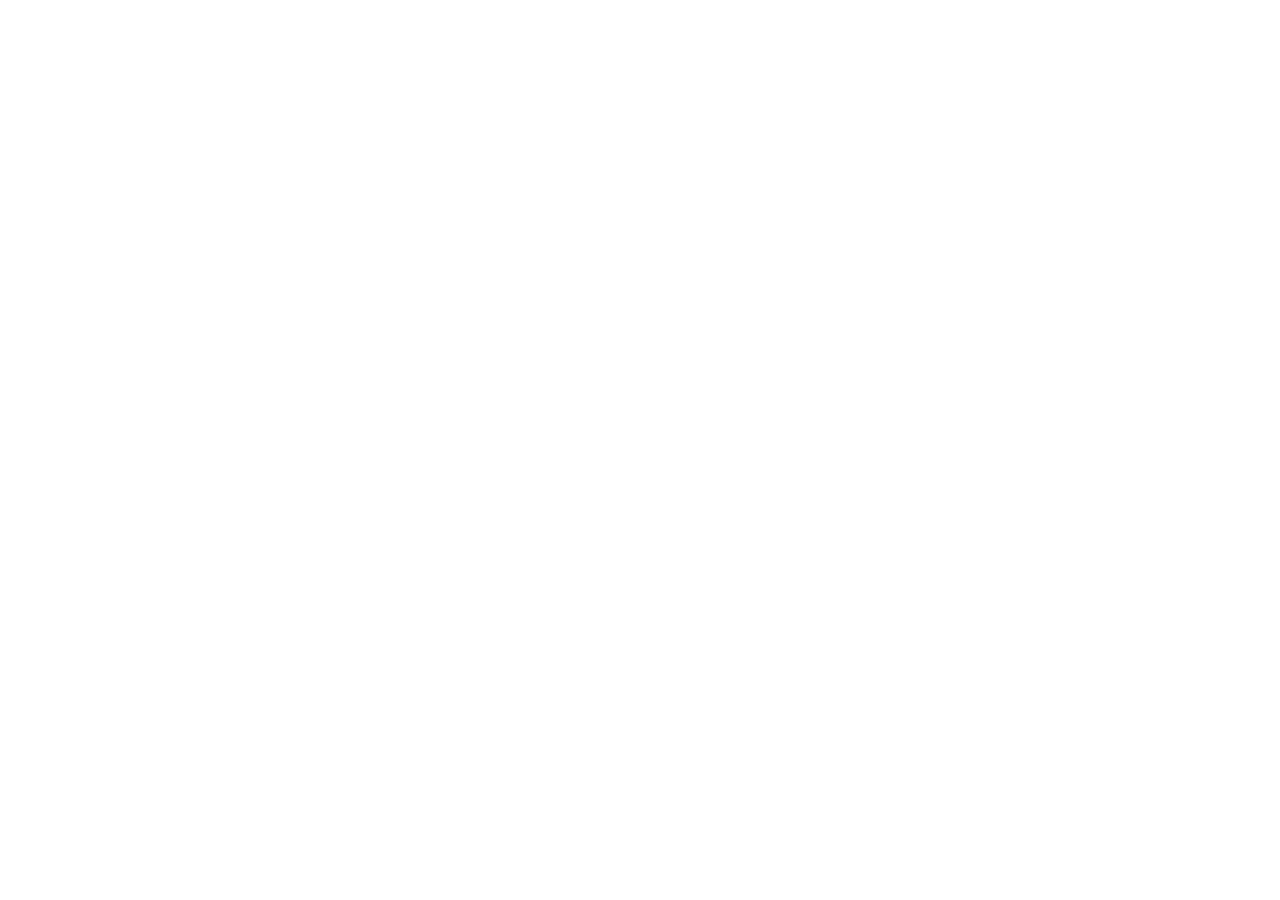
==== index.html @ ef2b0092 "chore: se creo la primer estructura semantica del sitio web" ====
<!doctype html>
<html lang="es">
  <head>
    <meta charset="utf-8" />
    <meta name="viewport" content="width=device-width, initial-scale=1" />
    <title>Inicio</title>
    <link
      href="https://cdn.jsdelivr.net/npm/bootstrap@5.3.8/dist/css/bootstrap.min.css"
      rel="stylesheet"
      integrity="sha384-sRIl4kxILFvY47J16cr9ZwB07vP4J8+LH7qKQnuqkuIAvNWLzeN8tE5YBujZqJLB"
      crossorigin="anonymous"
    />
    <link rel="stylesheet" href="assets/css/styles.css" />
  </head>
  <body>
    <script
      src="https://cdn.jsdelivr.net/npm/bootstrap@5.3.8/dist/js/bootstrap.bundle.min.js"
      integrity="sha384-FKyoEForCGlyvwx9Hj09JcYn3nv7wiPVlz7YYwJrWVcXK/BmnVDxM+D2scQbITxI"
      crossorigin="anonymous"
    ></script>
  </body>
</html>
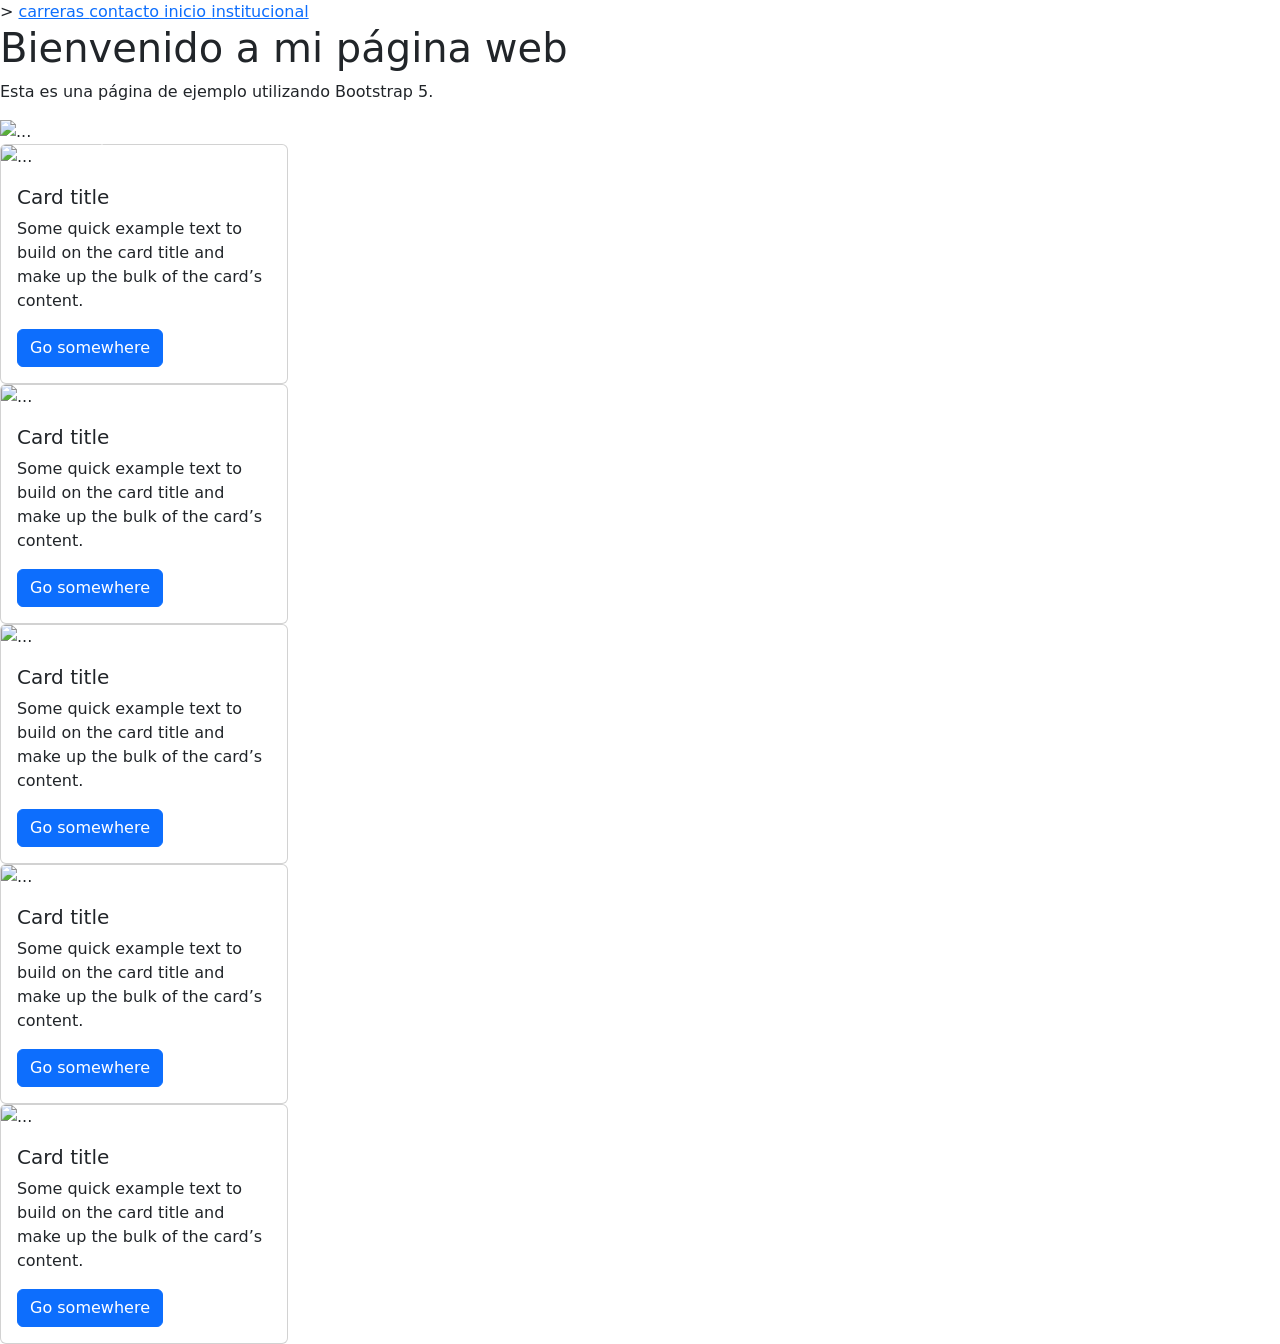
==== commit e78ed7ba: "feat: se añadieron las primeras interacciones en la pagina principal" ====
--- a/index.html
+++ b/index.html
@@ -11,8 +11,100 @@
       crossorigin="anonymous"
     />
     <link rel="stylesheet" href="assets/css/styles.css" />
+>
   </head>
-  <body>
+  <carreras>
+        <!-- enlaces a los demas sitios -->
+    <a href="carreras.html" rel="stylesheet"> carreras </a>
+    <a href="contacto.html" rel="stylesheet"> contacto </a>
+    <a href="index.html" rel="stylesheet"> inicio </a>
+    <a href="institucional.html" rel="stylesheet"> institucional </a>
+    <!-- bienvenida -->
+    <h1>Bienvenido a mi página web</h1>
+
+    <!-- párrafo de ejemplo -->
+    <p>Esta es una página de ejemplo utilizando Bootstrap 5.</p>
+
+   <!-- carrusel de imagenes --->
+    <div id="carouselExample" class="carousel slide">
+      <div class="carousel-inner">
+        <div class="carousel-item active">
+          <img src="..." class="d-block w-100" alt="..." />
+        </div>
+        <div class="carousel-item">
+          <img src="..." class="d-block w-100" alt="..." />
+        </div>
+        <div class="carousel-item">
+          <img src="..." class="d-block w-100" alt="..." />
+        </div>
+      </div>
+      <button
+        class="carousel-control-prev"
+        type="button"
+        data-bs-target="#carouselExample"
+        data-bs-slide="prev"
+      >
+        <span class="carousel-control-prev-icon" aria-hidden="true"></span>
+        <span class="visually-hidden">Previous</span>
+      </button>
+      <button
+        class="carousel-control-next"
+        type="button"
+        data-bs-target="#carouselExample"
+        data-bs-slide="next"
+      >
+        <span class="carousel-control-next-icon" aria-hidden="true"></span>
+        <span class="visually-hidden">Next</span>
+      </button>
+    </div>
+
+
+    <!-- seccion de cards -->
+
+    <div class="card" style="width: 18rem;">
+  <img src="..." class="card-img-top" alt="...">
+  <div class="card-body">
+    <h5 class="card-title">Card title</h5>
+    <p class="card-text">Some quick example text to build on the card title and make up the bulk of the card’s content.</p>
+    <a href="#" class="btn btn-primary">Go somewhere</a>
+  </div>
+</div>
+
+<div class="card" style="width: 18rem;">
+  <img src="..." class="card-img-top" alt="...">
+  <div class="card-body">
+    <h5 class="card-title">Card title</h5>
+    <p class="card-text">Some quick example text to build on the card title and make up the bulk of the card’s content.</p>
+    <a href="#" class="btn btn-primary">Go somewhere</a>
+  </div>
+</div>
+
+<div class="card" style="width: 18rem;">
+  <img src="..." class="card-img-top" alt="...">
+  <div class="card-body">
+    <h5 class="card-title">Card title</h5>
+    <p class="card-text">Some quick example text to build on the card title and make up the bulk of the card’s content.</p>
+    <a href="#" class="btn btn-primary">Go somewhere</a>
+  </div>
+</div>
+
+<div class="card" style="width: 18rem;">
+  <img src="..." class="card-img-top" alt="...">
+  <div class="card-body">
+    <h5 class="card-title">Card title</h5>
+    <p class="card-text">Some quick example text to build on the card title and make up the bulk of the card’s content.</p>
+    <a href="#" class="btn btn-primary">Go somewhere</a>
+  </div>
+</div>
+
+<div class="card" style="width: 18rem;">
+  <img src="..." class="card-img-top" alt="...">
+  <div class="card-body">
+    <h5 class="card-title">Card title</h5>
+    <p class="card-text">Some quick example text to build on the card title and make up the bulk of the card’s content.</p>
+    <a href="#" class="btn btn-primary">Go somewhere</a>
+  </div>
+</div>
     <script
       src="https://cdn.jsdelivr.net/npm/bootstrap@5.3.8/dist/js/bootstrap.bundle.min.js"
       integrity="sha384-FKyoEForCGlyvwx9Hj09JcYn3nv7wiPVlz7YYwJrWVcXK/BmnVDxM+D2scQbITxI"
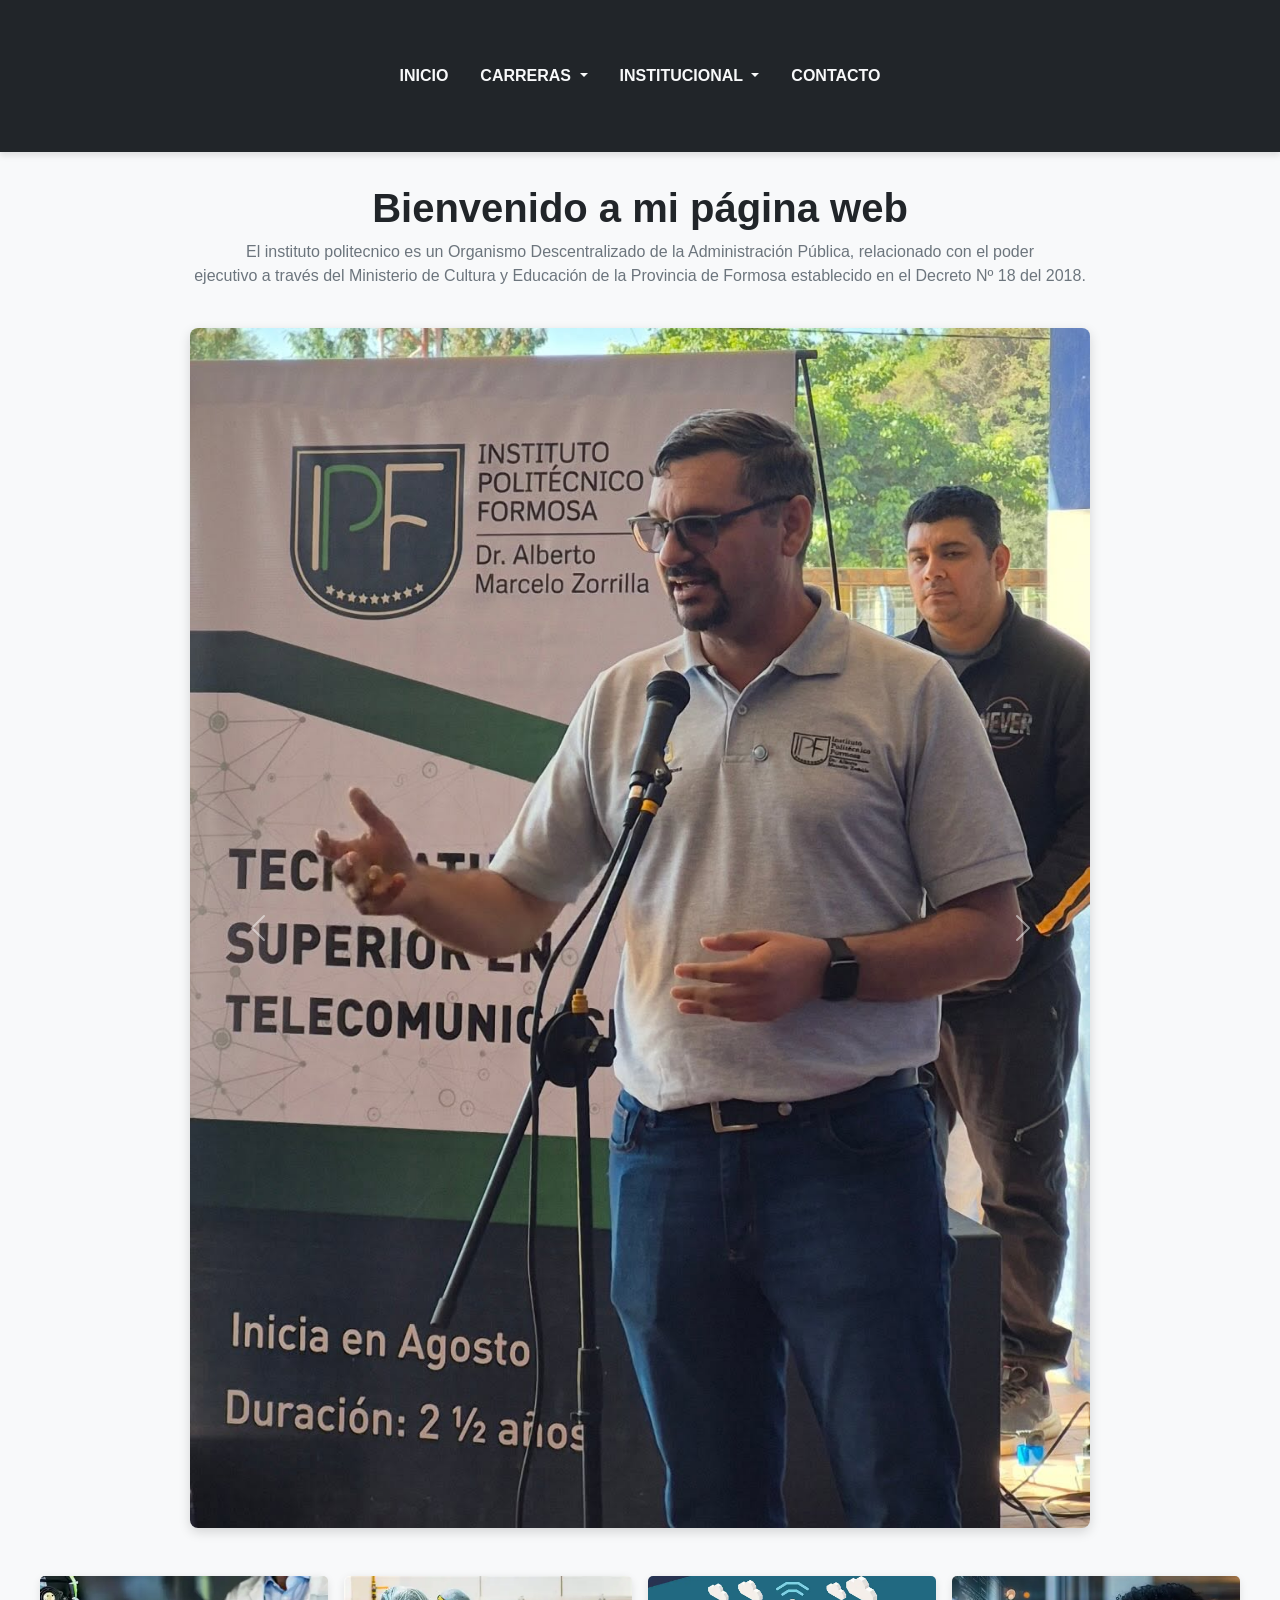
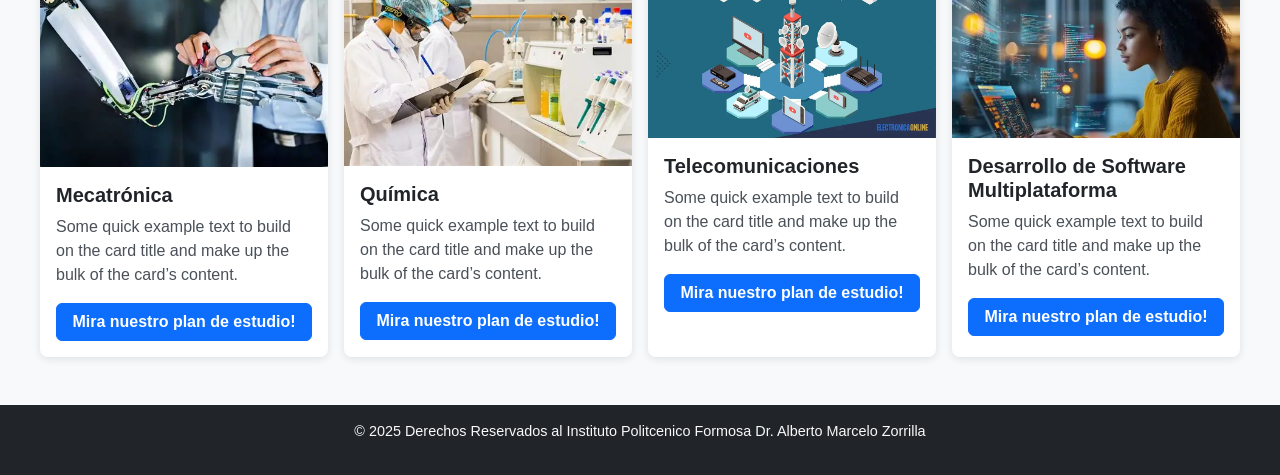
==== commit ad6656d2: "style: se estético los elementos solicitados para la pagina principal" ====
--- a/index.html
+++ b/index.html
@@ -4,107 +4,196 @@
     <meta charset="utf-8" />
     <meta name="viewport" content="width=device-width, initial-scale=1" />
     <title>Inicio</title>
+
     <link
       href="https://cdn.jsdelivr.net/npm/bootstrap@5.3.8/dist/css/bootstrap.min.css"
       rel="stylesheet"
       integrity="sha384-sRIl4kxILFvY47J16cr9ZwB07vP4J8+LH7qKQnuqkuIAvNWLzeN8tE5YBujZqJLB"
       crossorigin="anonymous"
     />
-    <link rel="stylesheet" href="assets/css/styles.css" />
->
+    <link rel="stylesheet" href="assets/css/style.css" />
   </head>
-  <carreras>
-        <!-- enlaces a los demas sitios -->
-    <a href="carreras.html" rel="stylesheet"> carreras </a>
-    <a href="contacto.html" rel="stylesheet"> contacto </a>
-    <a href="index.html" rel="stylesheet"> inicio </a>
-    <a href="institucional.html" rel="stylesheet"> institucional </a>
-    <!-- bienvenida -->
-    <h1>Bienvenido a mi página web</h1>
-
-    <!-- párrafo de ejemplo -->
-    <p>Esta es una página de ejemplo utilizando Bootstrap 5.</p>
-
-   <!-- carrusel de imagenes --->
-    <div id="carouselExample" class="carousel slide">
+
+  <body>
+    <nav id="navegacion">
+      <a href="index.html" class="enlace">inicio</a>
+
+      <div class="dropdown">
+        <a
+          class="enlace dropdown-toggle"
+          href="#"
+          role="button"
+          data-bs-toggle="dropdown"
+          aria-expanded="false"
+        >
+          carreras
+        </a>
+        <ul class="dropdown-menu menu-desplegable">
+          <li>
+            <a class="dropdown-item sub-enlace" href="mecatronica.html"
+              >Mecatrónica</a
+            >
+          </li>
+          <li>
+            <a class="dropdown-item sub-enlace" href="quimica.html">Química</a>
+          </li>
+          <li>
+            <a class="dropdown-item sub-enlace" href="telecomunicaciones.html"
+              >Telecomunicaciones</a
+            >
+          </li>
+          <li>
+            <a class="dropdown-item sub-enlace" href="software.html"
+              >Desarrollo de Software Multiplataforma</a
+            >
+          </li>
+        </ul>
+      </div>
+
+      <div class="dropdown">
+        <a
+          class="enlace dropdown-toggle"
+          href="#"
+          role="button"
+          data-bs-toggle="dropdown"
+          aria-expanded="false"
+        >
+          institucional
+        </a>
+        <ul class="dropdown-menu menu-desplegable">
+          <li>
+            <a class="dropdown-item sub-enlace" href="historia.html"
+              >Historia</a
+            >
+          </li>
+          <li>
+            <a class="dropdown-item sub-enlace" href="autoridades.html"
+              >Autoridades</a
+            >
+          </li>
+          <li>
+            <a class="dropdown-item sub-enlace" href="ubicacion.html"
+              >Ubicación</a
+            >
+          </li>
+        </ul>
+      </div>
+
+      <a href="contacto.html" class="enlace">contacto</a>
+    </nav>
+
+    <h1 class="titulo">Bienvenido a mi página web</h1>
+    <p class="descripcion">
+      El instituto politecnico es un Organismo Descentralizado de la Administración Pública, relacionado con el poder <br>
+      ejecutivo a través del Ministerio de Cultura y Educación de la Provincia de Formosa establecido en el Decreto Nº 18 del 2018.
+    </p>
+
+    <div id="carrusel-principal" class="carousel slide">
       <div class="carousel-inner">
         <div class="carousel-item active">
-          <img src="..." class="d-block w-100" alt="..." />
+          <img src="assets/img/foto1.jpg" class="d-block w-100" alt="Foto 1" />
         </div>
         <div class="carousel-item">
-          <img src="..." class="d-block w-100" alt="..." />
+          <img src="assets/img/foto2.jpg" class="d-block w-100" alt="Foto 2" />
         </div>
         <div class="carousel-item">
-          <img src="..." class="d-block w-100" alt="..." />
+          <img src="assets/img/foto3.jpg" class="d-block w-100" alt="Foto 3" />
         </div>
       </div>
       <button
         class="carousel-control-prev"
         type="button"
-        data-bs-target="#carouselExample"
+        data-bs-target="#carrusel-principal"
         data-bs-slide="prev"
       >
         <span class="carousel-control-prev-icon" aria-hidden="true"></span>
-        <span class="visually-hidden">Previous</span>
+        <span class="visually-hidden">Anterior</span>
       </button>
       <button
         class="carousel-control-next"
         type="button"
-        data-bs-target="#carouselExample"
+        data-bs-target="#carrusel-principal"
         data-bs-slide="next"
       >
         <span class="carousel-control-next-icon" aria-hidden="true"></span>
-        <span class="visually-hidden">Next</span>
+        <span class="visually-hidden">Siguiente</span>
       </button>
     </div>
 
-
-    <!-- seccion de cards -->
-
-    <div class="card" style="width: 18rem;">
-  <img src="..." class="card-img-top" alt="...">
-  <div class="card-body">
-    <h5 class="card-title">Card title</h5>
-    <p class="card-text">Some quick example text to build on the card title and make up the bulk of the card’s content.</p>
-    <a href="#" class="btn btn-primary">Go somewhere</a>
-  </div>
-</div>
-
-<div class="card" style="width: 18rem;">
-  <img src="..." class="card-img-top" alt="...">
-  <div class="card-body">
-    <h5 class="card-title">Card title</h5>
-    <p class="card-text">Some quick example text to build on the card title and make up the bulk of the card’s content.</p>
-    <a href="#" class="btn btn-primary">Go somewhere</a>
-  </div>
-</div>
-
-<div class="card" style="width: 18rem;">
-  <img src="..." class="card-img-top" alt="...">
-  <div class="card-body">
-    <h5 class="card-title">Card title</h5>
-    <p class="card-text">Some quick example text to build on the card title and make up the bulk of the card’s content.</p>
-    <a href="#" class="btn btn-primary">Go somewhere</a>
-  </div>
-</div>
-
-<div class="card" style="width: 18rem;">
-  <img src="..." class="card-img-top" alt="...">
-  <div class="card-body">
-    <h5 class="card-title">Card title</h5>
-    <p class="card-text">Some quick example text to build on the card title and make up the bulk of the card’s content.</p>
-    <a href="#" class="btn btn-primary">Go somewhere</a>
-  </div>
-</div>
-
-<div class="card" style="width: 18rem;">
-  <img src="..." class="card-img-top" alt="...">
-  <div class="card-body">
-    <h5 class="card-title">Card title</h5>
-    <p class="card-text">Some quick example text to build on the card title and make up the bulk of the card’s content.</p>
-    <a href="#" class="btn btn-primary">Go somewhere</a>
-  </div>
-</div>
+    <div class="d-flex flex-wrap gap-3 mt-4 contenedor-tarjetas">
+      <div class="card tarjeta" style="width: 18rem">
+        <img
+          src="assets/img/mecatronica.webp"
+          class="card-img-top"
+          alt="Mecatrónica"
+        />
+        <div class="card-body">
+          <h5 class="card-title titulo-tarjeta">Mecatrónica</h5>
+          <p class="card-text texto-tarjeta">
+            Some quick example text to build on the card title and make up the
+            bulk of the card’s content.
+          </p>
+          <a href="carreras.html" class="btn btn-primary boton-tarjeta"
+            >Mira nuestro plan de estudio!</a
+          >
+        </div>
+      </div>
+
+      <div class="card tarjeta" style="width: 18rem">
+        <img src="assets/img/quimica.webp" class="card-img-top" alt="Química" />
+        <div class="card-body">
+          <h5 class="card-title titulo-tarjeta">Química</h5>
+          <p class="card-text texto-tarjeta">
+            Some quick example text to build on the card title and make up the
+            bulk of the card’s content.
+          </p>
+          <a href="carreras.html" class="btn btn-primary boton-tarjeta"
+            >Mira nuestro plan de estudio!</a
+          >
+        </div>
+      </div>
+
+      <div class="card tarjeta" style="width: 18rem">
+        <img
+          src="assets/img/telecomunicaciones.webp"
+          class="card-img-top"
+          alt="Telecomunicaciones"
+        />
+        <div class="card-body">
+          <h5 class="card-title titulo-tarjeta">Telecomunicaciones</h5>
+          <p class="card-text texto-tarjeta">
+            Some quick example text to build on the card title and make up the
+            bulk of the card’s content.
+          </p>
+          <a href="carreras.html" class="btn btn-primary boton-tarjeta"
+            >Mira nuestro plan de estudio!</a
+          >
+        </div>
+      </div>
+
+      <div class="card tarjeta" style="width: 18rem">
+        <img src="assets/img/software.webp" class="card-img-top" alt="Software" />
+        <div class="card-body">
+          <h5 class="card-title titulo-tarjeta">
+            Desarrollo de Software Multiplataforma
+          </h5>
+          <p class="card-text texto-tarjeta">
+            Some quick example text to build on the card title and make up the
+            bulk of the card’s content.
+          </p>
+          <a href="carreras.html" class="btn btn-primary boton-tarjeta"
+            >Mira nuestro plan de estudio!</a
+          >
+        </div>
+      </div>
+    </div>
+
+    <footer>
+      <div class="footer-estilo">
+        <p class="texto-footer">
+          &copy; 2025 Derechos Reservados al Instituto Politcenico Formosa Dr. Alberto Marcelo Zorrilla
+        </p>
+    </footer>
     <script
       src="https://cdn.jsdelivr.net/npm/bootstrap@5.3.8/dist/js/bootstrap.bundle.min.js"
       integrity="sha384-FKyoEForCGlyvwx9Hj09JcYn3nv7wiPVlz7YYwJrWVcXK/BmnVDxM+D2scQbITxI"
--- a/assets/css/style.css
+++ b/assets/css/style.css
@@ -0,0 +1,120 @@
+body {
+  background-color: #f8f9fa;
+  font-family: "Segoe UI", Tahoma, Geneva, Verdana, sans-serif;
+}
+
+#navegacion {
+  background-color: #212529;
+  padding: 4rem;
+  display: flex;
+  justify-content: center;
+  align-items: center;
+  gap: 2rem;
+  box-shadow: 0 4px 6px rgba(0, 0, 0, 0.1);
+}
+
+.enlace {
+  color: #f8f9fa;
+  text-decoration: none;
+  font-weight: 600;
+  text-transform: uppercase;
+  transition: color 0.2s ease-in-out;
+}
+
+.enlace:hover,
+.enlace:focus {
+  color: #0d6efd;
+}
+
+.menu-desplegable {
+  background-color: #212529;
+  border: 1px solid #343a40;
+  box-shadow: 0 4px 12px rgba(0, 0, 0, 0.2);
+}
+
+.sub-enlace {
+  color: #f8f9fa;
+  font-weight: 500;
+  transition:
+    background-color 0.2s,
+    color 0.2s;
+}
+
+.sub-enlace:hover {
+  background-color: #343a40;
+  color: #0d6efd;
+}
+
+.titulo {
+  text-align: center;
+  color: #212529;
+  margin-top: 2rem;
+  font-weight: bold;
+}
+
+.descripcion {
+  text-align: center;
+  color: #6c757d;
+  margin-bottom: 2.5rem;
+}
+
+#carrusel-principal {
+  max-width: 900px;
+  margin: 0 auto 3rem auto;
+  border-radius: 8px;
+  overflow: hidden;
+  box-shadow: 0 4px 12px rgba(0, 0, 0, 0.15);
+}
+
+.carousel.slide {
+  width: 100%;
+  height: auto;
+}
+
+.contenedor-tarjetas {
+  justify-content: center;
+  padding: 0 1rem 3rem 1rem;
+}
+
+.tarjeta {
+  border: none;
+  border-radius: 8px;
+  box-shadow: 0 2px 8px rgba(0, 0, 0, 0.1);
+  transition:
+    transform 0.3s ease,
+    box-shadow 0.3s ease;
+}
+
+.tarjeta:hover {
+  transform: translateY(-5px);
+  box-shadow: 0 8px 16px rgba(0, 0, 0, 0.2);
+}
+
+.titulo-tarjeta {
+  color: #212529;
+  font-weight: 700;
+}
+
+.texto-tarjeta {
+  color: #495057;
+}
+
+.boton-tarjeta {
+  width: 100%;
+  font-weight: 600;
+  border-radius: 6px;
+}
+
+.footer-estilo {
+  background-color: #212529;
+  padding: 1rem;
+  display: flex;
+  justify-content: center;
+  align-items: center;
+}
+
+.texto-footer {
+  color: #f8f9fa;
+  font-size: 0.9rem;
+  text-align: center;
+}
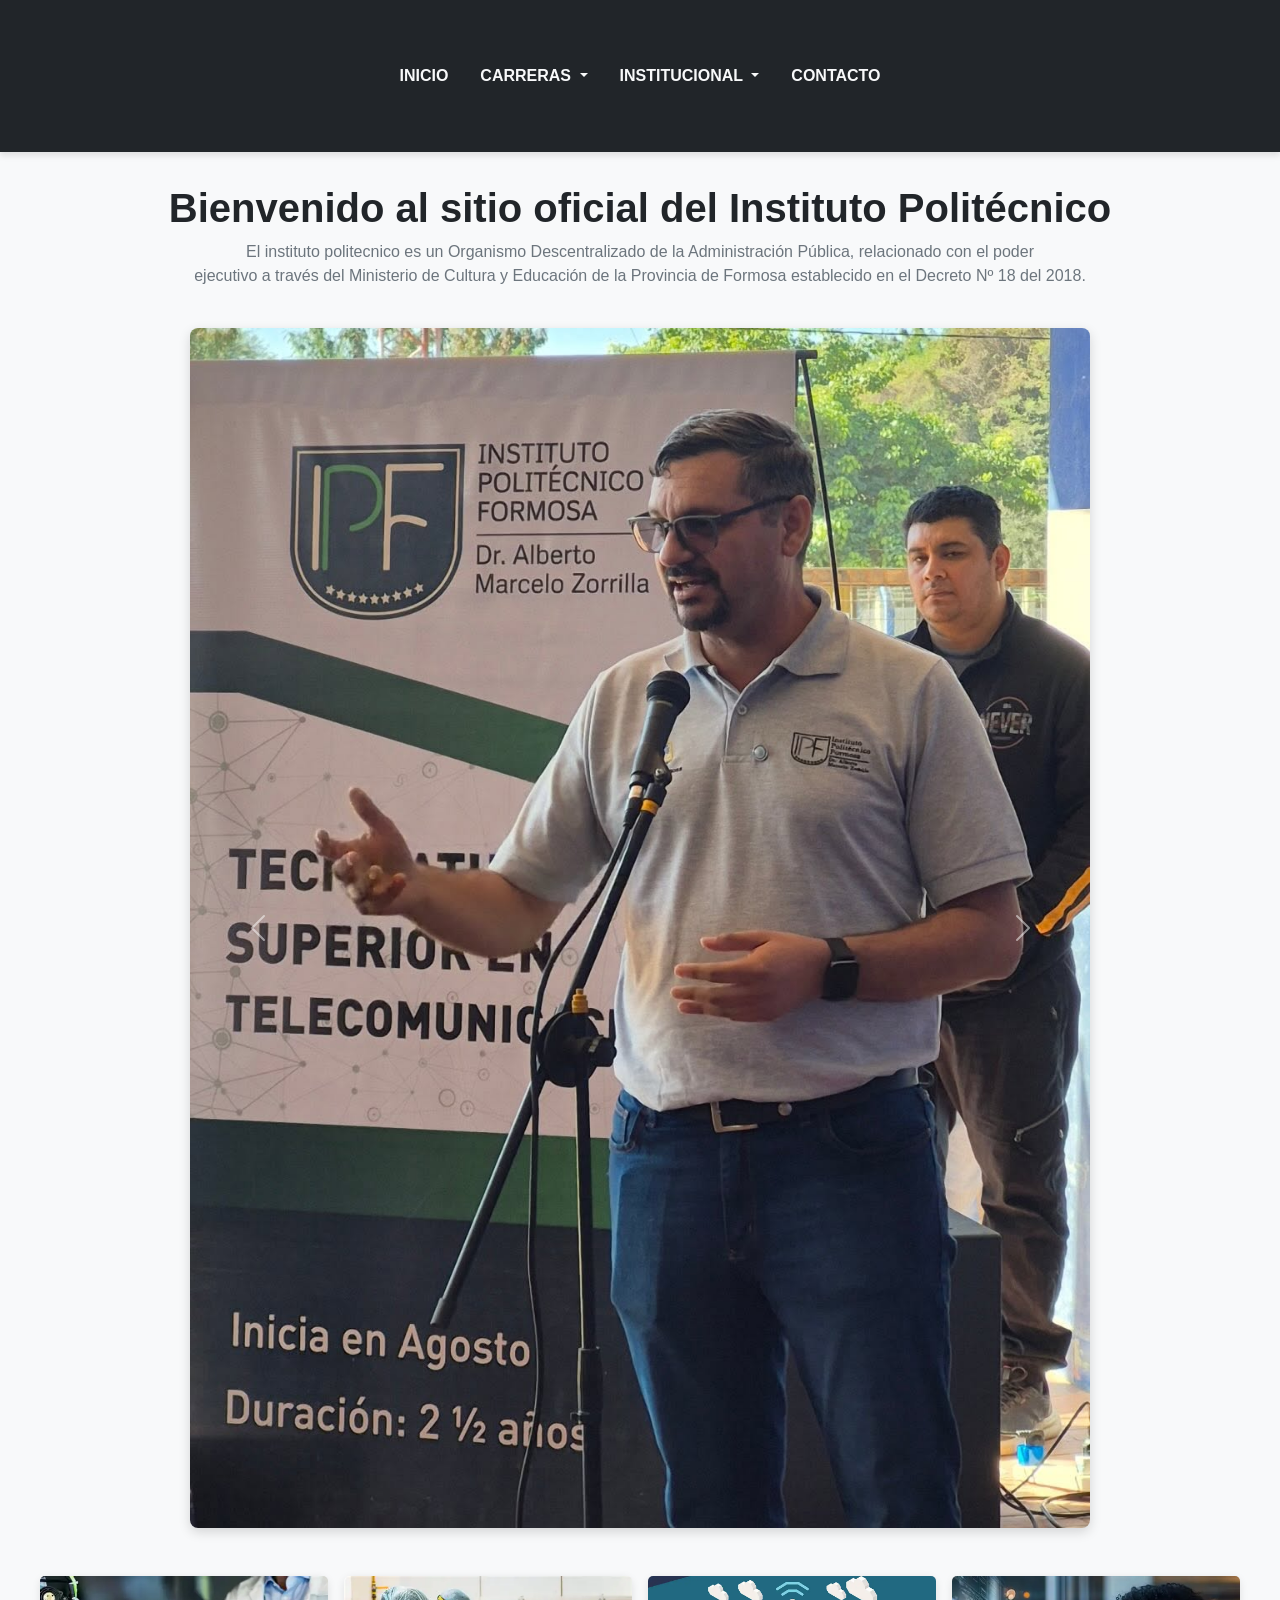
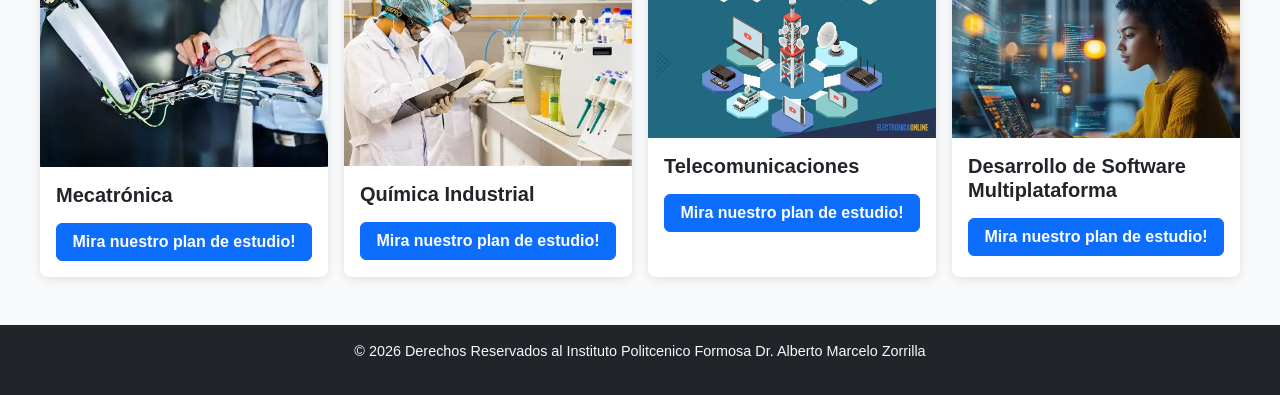
==== commit 7f6549a8: "fix: se corrigieron fallos en informacion proporcionada" ====
--- a/index.html
+++ b/index.html
@@ -21,7 +21,7 @@
       <div class="dropdown">
         <a
           class="enlace dropdown-toggle"
-          href="#"
+          href="carreras.html"
           role="button"
           data-bs-toggle="dropdown"
           aria-expanded="false"
@@ -30,20 +30,20 @@
         </a>
         <ul class="dropdown-menu menu-desplegable">
           <li>
-            <a class="dropdown-item sub-enlace" href="mecatronica.html"
+            <a class="dropdown-item sub-enlace" href="carreras.html"
               >Mecatrónica</a
             >
           </li>
           <li>
-            <a class="dropdown-item sub-enlace" href="quimica.html">Química</a>
+            <a class="dropdown-item sub-enlace" href="carreras.html">Química</a>
           </li>
           <li>
-            <a class="dropdown-item sub-enlace" href="telecomunicaciones.html"
+            <a class="dropdown-item sub-enlace" href="carreras.html"
               >Telecomunicaciones</a
             >
           </li>
           <li>
-            <a class="dropdown-item sub-enlace" href="software.html"
+            <a class="dropdown-item sub-enlace" href="carreras.html"
               >Desarrollo de Software Multiplataforma</a
             >
           </li>
@@ -62,17 +62,17 @@
         </a>
         <ul class="dropdown-menu menu-desplegable">
           <li>
-            <a class="dropdown-item sub-enlace" href="historia.html"
+            <a class="dropdown-item sub-enlace" href="institucional.html"
               >Historia</a
             >
           </li>
           <li>
-            <a class="dropdown-item sub-enlace" href="autoridades.html"
+            <a class="dropdown-item sub-enlace" href="institucional.html"
               >Autoridades</a
             >
           </li>
           <li>
-            <a class="dropdown-item sub-enlace" href="ubicacion.html"
+            <a class="dropdown-item sub-enlace" href="institucional.html"
               >Ubicación</a
             >
           </li>
@@ -82,7 +82,7 @@
       <a href="contacto.html" class="enlace">contacto</a>
     </nav>
 
-    <h1 class="titulo">Bienvenido a mi página web</h1>
+    <h1 class="titulo">Bienvenido al sitio oficial del Instituto Politécnico</h1>
     <p class="descripcion">
       El instituto politecnico es un Organismo Descentralizado de la Administración Pública, relacionado con el poder <br>
       ejecutivo a través del Ministerio de Cultura y Educación de la Provincia de Formosa establecido en el Decreto Nº 18 del 2018.
@@ -95,7 +95,7 @@
         </div>
         <div class="carousel-item">
           <img src="assets/img/foto2.jpg" class="d-block w-100" alt="Foto 2" />
-        </div>
+        </div>  
         <div class="carousel-item">
           <img src="assets/img/foto3.jpg" class="d-block w-100" alt="Foto 3" />
         </div>
@@ -130,8 +130,7 @@
         <div class="card-body">
           <h5 class="card-title titulo-tarjeta">Mecatrónica</h5>
           <p class="card-text texto-tarjeta">
-            Some quick example text to build on the card title and make up the
-            bulk of the card’s content.
+
           </p>
           <a href="carreras.html" class="btn btn-primary boton-tarjeta"
             >Mira nuestro plan de estudio!</a
@@ -142,10 +141,9 @@
       <div class="card tarjeta" style="width: 18rem">
         <img src="assets/img/quimica.webp" class="card-img-top" alt="Química" />
         <div class="card-body">
-          <h5 class="card-title titulo-tarjeta">Química</h5>
+          <h5 class="card-title titulo-tarjeta">Química Industrial</h5>
           <p class="card-text texto-tarjeta">
-            Some quick example text to build on the card title and make up the
-            bulk of the card’s content.
+      
           </p>
           <a href="carreras.html" class="btn btn-primary boton-tarjeta"
             >Mira nuestro plan de estudio!</a
@@ -162,8 +160,6 @@
         <div class="card-body">
           <h5 class="card-title titulo-tarjeta">Telecomunicaciones</h5>
           <p class="card-text texto-tarjeta">
-            Some quick example text to build on the card title and make up the
-            bulk of the card’s content.
           </p>
           <a href="carreras.html" class="btn btn-primary boton-tarjeta"
             >Mira nuestro plan de estudio!</a
@@ -178,8 +174,6 @@
             Desarrollo de Software Multiplataforma
           </h5>
           <p class="card-text texto-tarjeta">
-            Some quick example text to build on the card title and make up the
-            bulk of the card’s content.
           </p>
           <a href="carreras.html" class="btn btn-primary boton-tarjeta"
             >Mira nuestro plan de estudio!</a
@@ -191,7 +185,7 @@
     <footer>
       <div class="footer-estilo">
         <p class="texto-footer">
-          &copy; 2025 Derechos Reservados al Instituto Politcenico Formosa Dr. Alberto Marcelo Zorrilla
+          &copy; 2026 Derechos Reservados al Instituto Politcenico Formosa Dr. Alberto Marcelo Zorrilla
         </p>
     </footer>
     <script
--- a/assets/css/style.css
+++ b/assets/css/style.css
@@ -118,3 +118,206 @@
   font-size: 0.9rem;
   text-align: center;
 }
+
+/* --- Estilos Institucionales --- */
+
+.cabecera-institucional {
+  background: linear-gradient(135deg, #212529 0%, #343a40 100%);
+  border-bottom: 5px solid #0d6efd;
+}
+
+.titulo-principal-blanco {
+  color: #ffffff;
+  font-weight: 800;
+  letter-spacing: -1px;
+}
+
+.subtitulo-blanco {
+  color: #adb5bd;
+  font-weight: 400;
+}
+
+.titulo-seccion {
+  color: #212529;
+  font-weight: 700;
+  text-transform: uppercase;
+  font-size: 1.5rem;
+  letter-spacing: 0.5px;
+}
+
+.caja-texto-destacado {
+  background-color: #ffffff;
+  border: 1px solid #dee2e6;
+}
+
+.texto-parrafo {
+  color: #495057;
+  line-height: 1.7;
+  font-size: 1.05rem;
+}
+
+.alerta-historica {
+  background-color: #e9ecef;
+  border-color: #0d6efd !important;
+  color: #212529;
+}
+
+.tarjeta-valor {
+  background-color: #ffffff;
+  border: 1px solid #e9ecef;
+  border-top: 4px solid #0d6efd;
+  transition:
+    transform 0.3s ease,
+    box-shadow 0.3s ease;
+}
+
+.tarjeta-valor:hover {
+  transform: translateY(-5px);
+  box-shadow: 0 10px 20px rgba(0, 0, 0, 0.1) !important;
+}
+
+.icono-valor {
+  font-size: 3rem;
+}
+
+.titulo-valor {
+  color: #212529;
+  font-weight: 700;
+  font-size: 1.25rem;
+}
+
+.texto-valor {
+  line-height: 1.6;
+}
+
+.tarjeta-autoridad {
+  background-color: #ffffff;
+  transition: all 0.3s ease;
+}
+
+.tarjeta-autoridad:hover {
+  border-color: #0d6efd !important;
+  box-shadow: 0 5px 15px rgba(13, 110, 253, 0.15) !important;
+}
+
+.avatar-autoridad {
+  width: 80px;
+  height: 80px;
+  background-image: url('data:image/svg+xml;charset=UTF-8,%3Csvg xmlns="http://www.w3.org/2000/svg" viewBox="0 0 24 24" fill="%23ffffff"%3E%3Cpath d="M12 12c2.21 0 4-1.79 4-4s-1.79-4-4-4-4 1.79-4 4 1.79 4 4 4zm0 2c-2.67 0-8 1.34-8 4v2h16v-2c0-2.66-5.33-4-8-4z"/%3E%3C/svg%3E');
+  background-size: 50%;
+  background-repeat: no-repeat;
+  background-position: center;
+}
+
+.nombre-autoridad {
+  font-size: 1.1rem;
+  color: #343a40;
+  font-weight: 700;
+}
+
+.cargo-autoridad {
+  text-transform: uppercase;
+  letter-spacing: 0.5px;
+}
+
+.sombra-acordeon {
+  box-shadow: 0 4px 6px rgba(0, 0, 0, 0.05);
+}
+
+.accordion-button:not(.collapsed) {
+  background-color: #e7f1ff;
+  color: #0d6efd;
+}
+
+.accordion-button:focus {
+  border-color: #86b7fe;
+  box-shadow: 0 0 0 0.25rem rgba(13, 110, 253, 0.25);
+}
+
+/* --- Estilos Carreras --- */
+
+.cabecera-carreras {
+  background: linear-gradient(135deg, #0f2027 0%, #203a43 50%, #2c5364 100%);
+  border-bottom: 5px solid #ffc107;
+}
+
+.tarjeta-carrera {
+  background-color: #ffffff;
+  border: 1px solid #e9ecef;
+  border-left: 5px solid #0d6efd;
+  transition:
+    transform 0.3s ease,
+    box-shadow 0.3s ease;
+}
+
+.tarjeta-carrera:hover {
+  transform: translateY(-4px);
+  box-shadow: 0 8px 16px rgba(0, 0, 0, 0.1) !important;
+}
+
+.titulo-carrera {
+  font-size: 1.3rem;
+  font-weight: 700;
+}
+
+.descripcion-carrera {
+  font-size: 1rem;
+  line-height: 1.6;
+}
+
+.duracion-caja {
+  font-size: 0.95rem;
+  border: 1px solid #dee2e6;
+}
+
+.lista-requisitos .list-group-item {
+  border-color: rgba(0, 0, 0, 0.05);
+  padding-left: 0;
+}
+
+/* --- Estilos Contacto --- */
+
+.cabecera-contacto {
+  background: linear-gradient(135deg, #4b6cb7 0%, #182848 100%);
+  border-bottom: 5px solid #0dcaf0;
+}
+
+.tarjeta-formulario,
+.tarjeta-info {
+  background-color: #ffffff;
+  border: 1px solid #e9ecef;
+  height: 100%;
+}
+
+.campo-formulario {
+  background-color: #f8f9fa;
+  border: 1px solid #ced4da;
+  transition:
+    border-color 0.3s,
+    box-shadow 0.3s;
+}
+
+.campo-formulario:focus {
+  background-color: #ffffff;
+  border-color: #0d6efd;
+  box-shadow: 0 0 0 0.25rem rgba(13, 110, 253, 0.15);
+}
+
+.boton-enviar {
+  transition:
+    transform 0.2s ease,
+    box-shadow 0.2s ease;
+}
+
+.boton-enviar:hover {
+  transform: translateY(-2px);
+  box-shadow: 0 4px 10px rgba(13, 110, 253, 0.3);
+}
+
+.tarjeta-mapa {
+  background-color: #f8f9fa;
+}
+
+.tarjeta-mapa iframe {
+  display: block;
+}
